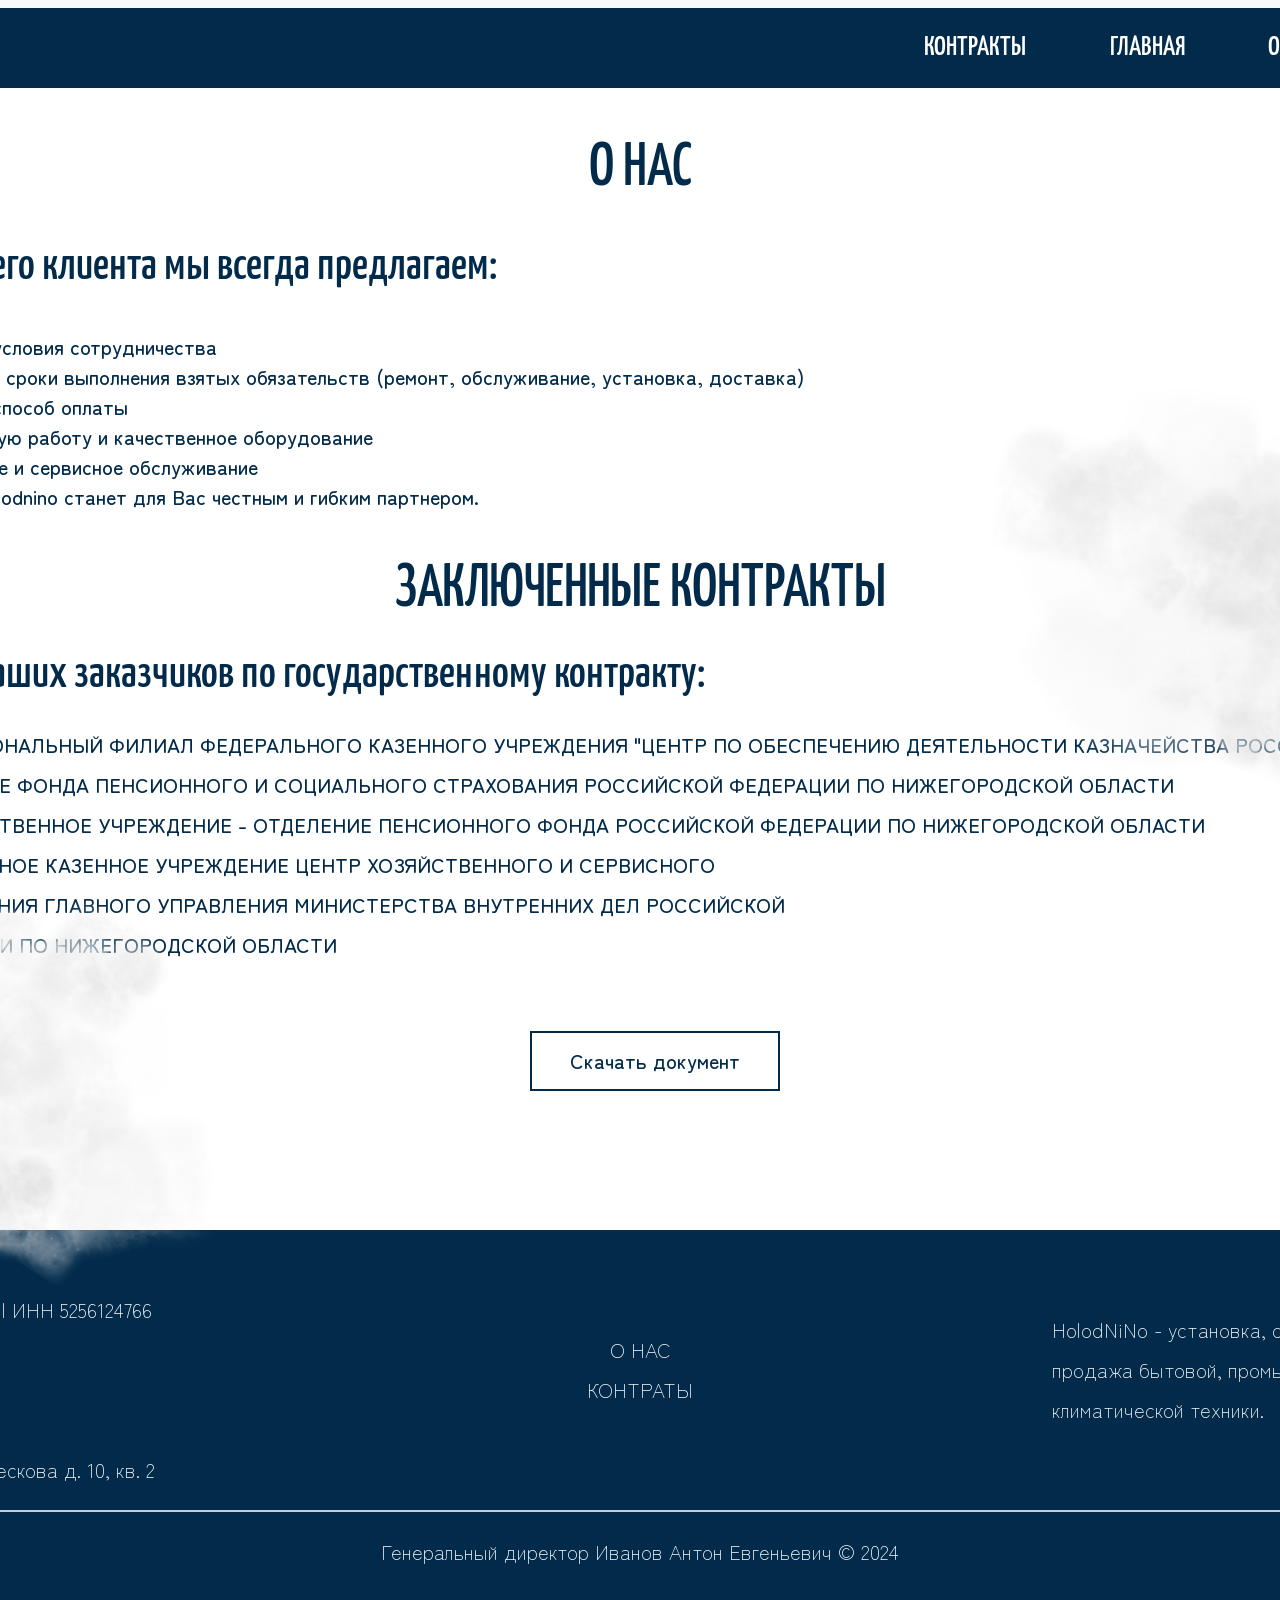
==== str2.html @ f381e280 "Add files via upload" ====
<!DOCTYPE html>
<html lang="en">
<head>
    <meta charset="UTF-8">
    <meta name="viewport" content="width=device-width, initial-scale=1.0">
    <title>Document</title><link rel="stylesheet" href="./style2.css">
    <link href="https://cdn.jsdelivr.net/npm/bootstrap@5.3.3/dist/css/bootstrap.min.css" rel="stylesheet" integrity="sha384-QWTKZyjpPEjISv5WaRU9OFeRpok6YctnYmDr5pNlyT2bRjXh0JMhjY6hW+ALEwIH" crossorigin="anonymous">
</head>
<body>
    <script src="https://cdn.jsdelivr.net/npm/bootstrap@5.3.3/dist/js/bootstrap.bundle.min.js" integrity="sha384-YvpcrYf0tY3lHB60NNkmXc5s9fDVZLESaAA55NDzOxhy9GkcIdslK1eN7N6jIeHz" crossorigin="anonymous"></script>
    <div class="wrapper">
        <div class="content">
    <nav class="navbar bg-body-tertiary">
        <div class="container-fluid">
          <img src="./img/logo.svg" alt="Logo" height="24" class="d-inline-block align-text-top">
          <div class="hrefs" type="zag"><a href="#sec2"><p>контракты</p></a><a href="./index.html"><p>главная</p></a><a href="#sec1"><p>о нас</p></a><p id="num">+7 930 800 09 63</p></a></div>
        </div>
      </nav>
      <div class="obl1" style="position: absolute;" >
        <img src="./img/abstract-smoke-cloud-texture-3sa1hg27vzfdxatm 3.svg" id="obl1" style="position: absolute;">
        </div>
      <div class="section-first"  id="sec1">
        <div class="zag">
            о нас
        </div>
        <div class="information">
        <div class="zag2">
            Для своего клиента мы всегда предлагаем:
        </div>
        <p>- выгодные условия сотрудничества<br>
            - кротчайшие сроки выполнения взятых обязательств (ремонт, обслуживание, установка, доставка)<br>
            - выгодный способ оплаты<br>
            - качественную работу и качественное оборудование<br>
            - гарантийное и сервисное обслуживание<br>
            Компания Holodnino станет для Вас честным и гибким партнером.</p>
      </div>
    </div>
    <div class="section-second" id="sec2">
        <div class="zag">
            заключенные контракты
        </div>
        <div class="information">
        <div class="zag2">
            Среди наших заказчиков по государственному контракту:
        </div>
        <p> • МЕЖРЕГИОНАЛЬНЫЙ ФИЛИАЛ ФЕДЕРАЛЬНОГО КАЗЕННОГО УЧРЕЖДЕНИЯ "ЦЕНТР ПО ОБЕСПЕЧЕНИЮ ДЕЯТЕЛЬНОСТИ КАЗНАЧЕЙСТВА РОССИИ" В Г. НИЖНЕМ НОВГОРОДЕ<br>
            • ОТДЕЛЕНИЕ ФОНДА ПЕНСИОННОГО И СОЦИАЛЬНОГО СТРАХОВАНИЯ РОССИЙСКОЙ ФЕДЕРАЦИИ ПО НИЖЕГОРОДСКОЙ ОБЛАСТИ<br>
            • ГОСУДАРСТВЕННОЕ УЧРЕЖДЕНИЕ - ОТДЕЛЕНИЕ ПЕНСИОННОГО ФОНДА РОССИЙСКОЙ ФЕДЕРАЦИИ ПО НИЖЕГОРОДСКОЙ ОБЛАСТИ<br>
            • ФЕДЕРАЛЬНОЕ КАЗЕННОЕ УЧРЕЖДЕНИЕ ЦЕНТР ХОЗЯЙСТВЕННОГО И СЕРВИСНОГО<br>
            • ОБЕСПЕЧЕНИЯ ГЛАВНОГО УПРАВЛЕНИЯ МИНИСТЕРСТВА ВНУТРЕННИХ ДЕЛ РОССИЙСКОЙ<br>
            • ФЕДЕРАЦИИ ПО НИЖЕГОРОДСКОЙ ОБЛАСТИ</p>
      </div>
      <a href="./docs/контракты.pdf" download> <button><p>Скачать документ</p></button></a>
    </div>
    <div class="obl2" style="position: absolute;" >
        <img src="./img/abstract-smoke-cloud-texture-3sa1hg27vzfdxatm 3.svg" id="obl2" style="position: absolute;">
        </div>
</div>
    <div class="section-footer" style="width: 100%;">
<div class="container-footer">
  <div class="information">
    <div class="left">т.: 89308000963<br>
      ООО«Мигвана» 
      |   КПП 525601001
      |   ИНН 5256124766<br>
      ОГРН 1135256007886<br>
      БИК 048073770 <br>
      ОАО «УРАЛСИБ»<br>
      603016, г. Нижний Новгород
      ул. Лескова д. 10, кв. 2
      </div>
    <div class="mid"><div class="hrefs">
      <a href="#sec1">о нас</a>
      <a href="#sec2">контраты</a>
    </div></div>
    <div class="right">HolodNiNo - установка, обслуживание, ремонт и продажа бытовой,
      промышленной и полупромышленной климатической техники.</div>
    
  </div>
  <div class="director">
    <p>Генеральный директор Иванов Антон Евгеньевич 
      © 2024</p>
  </div>
</div>
        </div>
    </div>
</body>
</html>
---- style2.css ----
@import url('./fontstyle.css');
body{
    align-items: center;
    display: flex;
    justify-content: center;
    flex-direction: column;
    width: 100%;


}
.hrefs{

    text-transform: uppercase;
    display: flex;
    align-items: center;
    justify-content: space-between;
    width: 35%;
}
.hrefs p{
     color: white;
     margin: 0;
    font-family: 'Yan';
    font-weight: 500;
    font-size: 28px;
}
.hrefs a{
text-decoration: none;

}
nav img{
    height: 40px;
}
nav{
    width: 80px;
}
#num{
    font-size: 35px;
}
.navbar{
    width: 1920px;
    height: 80px;

}
.navbar .container-fluid{
    background-color: #022B4B;
    height: 80px !important;
}
.section-first{
    width: 1920px;
    display: flex;
    flex-direction: column;
    align-items: baseline;
    padding: 50px 0;
    height: 40%;
    justify-content: center;
}
 .section-first p{
    font-size: 20px;
    font-weight: 500;
    font-family: 'Zen';
    color: #022B4B;
    padding-left:200px ;
}
.section-second p{
    font-size: 20px;
    font-weight: 500;
    font-family: 'Zen';
    color: #022B4B;
    padding-left:200px ;
}
.zag{
    color: #022B4B;
    font-size: 60px;
    font-family: 'Yan';
    font-weight: 500;
    text-transform: uppercase;
    padding-bottom: 20px;
    width: 100%;
    text-align: center;
}
.zag2{
    font-family: 'Yan';
    font-size: 45px;
    color: #022B4B;
    display: flex;
    text-align: center;
    font-weight: 500;
    width: 1647px;
    padding: 0px  0 30px 200px;
}
.section-second{
    width: 1920px;
    padding: 50px 0;
    display: flex;
    flex-direction: column;
    align-items: baseline;
    justify-content: center;
    height: 40%;
}
.section-second .information{
    line-height: 40px;
}
.section-second button{
    width: 250px;
    height: 60px;
    font-family: 'Zen';
    font-size: 20px;
    font-weight: 300;
    background-color:#022B4B;
    border: #022B4B 2px solid;
    color:#ffffff;
    margin: 50px 0 0 850px;
    transition: 0.5s;
    z-index: 1;
    position: relative;

}
.section-second button:hover::before{
    transform-origin: top;
    transition: transform 0.2s ease;
    transform: scaleX(0);
    
}
.section-second button::before{
    content: "";
    position: absolute;
    top: 0%;
    left: 0%;
    width: 100%;
    height: 100%;
    background:#ffffff;
    z-index: -1;
    transform-origin: top;
    transition: transform 1s ease;
    transform: scaleX(1);
}
.section-second button p{
    margin: 0;
    color: #022B4B;
    transition: 0.3s;
    padding: 0;
}
.section-second button:hover p{
    color: #ffffff; 
}


* {
	margin: 0;
	padding: 0;
}
html,
body {
	height: 100%;
}
.wrapper {
	display: flex;
	flex-direction: column;
	min-height: 100%;
}
.content {
	flex: 1 0 auto;
}
.section-footer {
	flex: 0 0 auto;
    background-color: #022B4B;
    display: flex;
    align-items: center;
    justify-content: center;
}
.container-footer{
    width: 1920px;
    display: flex;
    flex-direction: column;
    align-items: center;
    justify-content: center;
}
.section-footer .information{
    border-bottom:#ffffffc3 2px solid;
    width: 1920px;
    display: flex;
    flex-direction: row;
    justify-content: space-between;
    align-items: center;
    color: #ffffff;
    padding: 20px 0;
    font-size: 20px;
    font-family: 'Zen';
    line-height: 200%;
    font-weight: 200;
}
.section-footer p{
    color: #ffffff;
}
.section-footer .left{
width: 32%;
margin-left: 20px ;
}
.section-footer .information .mid{
    width: 50%;
    display: flex;
    align-items: center;
    justify-content: center;

    }
    .section-footer .information .mid .hrefs{
        text-transform: uppercase;
        display: flex;
        flex-direction: column;
        align-items: center;
    }
    .section-footer .information .mid a{
        color: #ffffff;
        text-decoration: none;
        font-size: 20px;
        font-family: 'Zen';
        line-height: 200%;
        font-weight: 200;
        text-transform: uppercase;
    }
    .section-footer .information .right{
        width:32%;
        margin-right: 20px;
        }
        .director{
            padding: 20px 0;
            color: #ffffff;
            text-decoration: none;
            font-size: 20px;
            font-family: 'Zen';
            line-height: 200%;
            font-weight: 200;
        }
        .obl1 {
            width: 1920px;
            height: 500px;
            transform: translateY(250px);
            overflow: hidden;
        }
        #obl1{
transform: translateX(1300px);
transition: 3.5s;
        }
        #obl1:hover{
            transform: translateX(1500px);
                    }
        .obl2 {
            width: 1920px;
            height: 500px;
            transform: translateY(-170px);
            overflow: hidden;
        }
        #obl2{
transform: translateX(-200px);
transition: 3.5s;
height: 400PX;
        }
        #obl2:hover{
            transform: translateX(-400px);
                    }
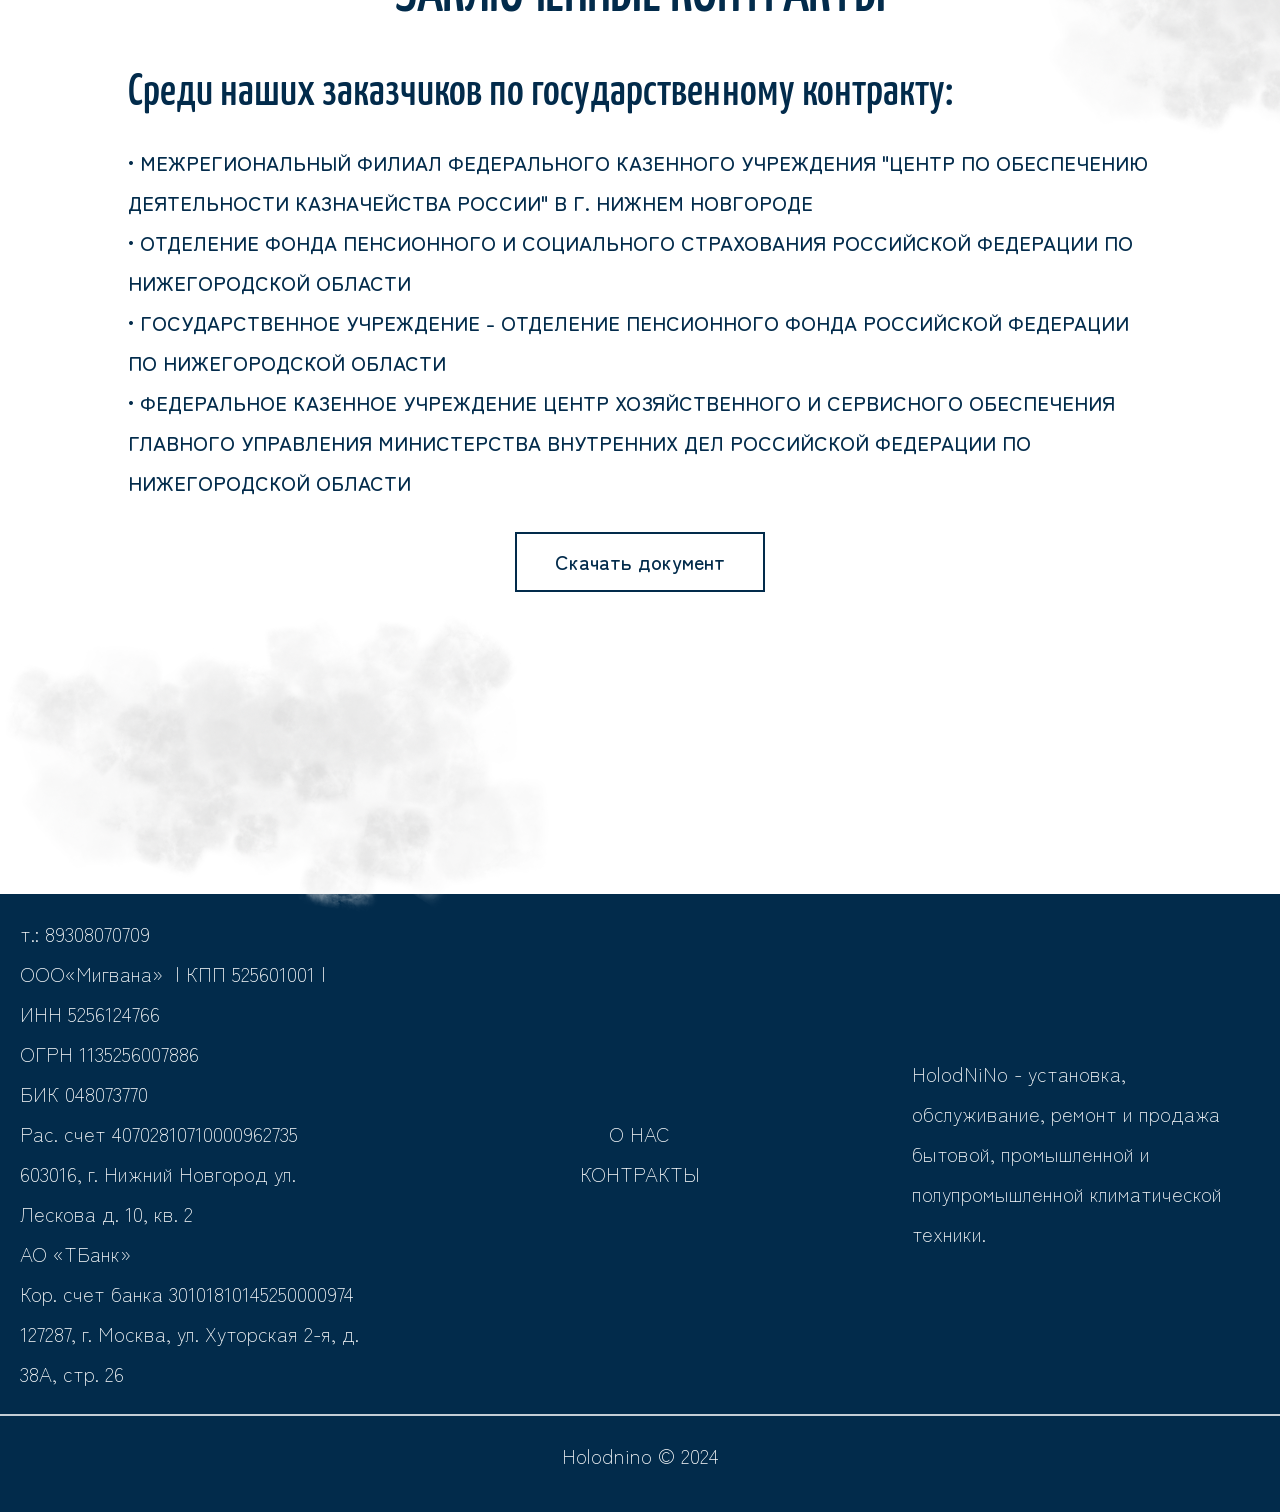
==== commit 0332cf09: "Add files via upload" ====
--- a/str2.html
+++ b/str2.html
@@ -13,7 +13,33 @@
     <nav class="navbar bg-body-tertiary">
         <div class="container-fluid">
           <img src="./img/logo.svg" alt="Logo" height="24" class="d-inline-block align-text-top">
-          <div class="hrefs" type="zag"><a href="#sec2"><p>контракты</p></a><a href="./index.html"><p>главная</p></a><a href="#sec1"><p>о нас</p></a><p id="num">+7 930 800 09 63</p></a></div>
+          <div class="hrefs" type="zag"><a href="#sec2"><p>контракты</p></a><a href="./index.html"><p>главная</p></a><a href="#sec1"><p>о нас</p></a>
+          <button type="button" class="btn btn-primary" data-bs-toggle="modal" data-bs-target="#exampleModal" id="loginBtn">
+  <img src="./img/user-circle_svgrepo.com.svg">
+</button>
+
+<div class="modal fade" id="exampleModal" tabindex="-1" aria-labelledby="exampleModalLabel" aria-hidden="true">
+  <div class="modal-dialog modal-dialog-centered">
+    <form class="modal-content mycontent"  id="loginForm">
+      <div class="modal-header">
+        <button type="button" class="btn-close" data-bs-dismiss="modal" aria-label="Закрыть"></button>
+      </div>
+      <div class="modal-body">
+<div class="enter">
+          <h1 id="exampleModalLabel">ВХОД</h1>
+            <label for="username">Введите логин</label>
+            <input type="text" id="username">
+            <label for="password">Введите пароль</label>
+            <input type="text" id="password">
+</div>
+      </div>
+      <div class="modal-footer">
+        <button type="submit" style="width: 100px;" class="btn btn-primary">Войти</button>
+      </div>
+    </form>
+  </div>
+</div>
+          </div>
         </div>
       </nav>
       <div class="obl1" style="position: absolute;" >
@@ -28,12 +54,14 @@
             Для своего клиента мы всегда предлагаем:
         </div>
         <p>- выгодные условия сотрудничества<br>
-            - кротчайшие сроки выполнения взятых обязательств (ремонт, обслуживание, установка, доставка)<br>
+            - кратчайшие сроки выполнения взятых обязательств (ремонт, обслуживание, установка, доставка)<br>
             - выгодный способ оплаты<br>
             - качественную работу и качественное оборудование<br>
             - гарантийное и сервисное обслуживание<br>
             Компания Holodnino станет для Вас честным и гибким партнером.</p>
+            
       </div>
+      <a href="./str4.html"> <button><p id="usl">Перечнь услуг</p></button></a>
     </div>
     <div class="section-second" id="sec2">
         <div class="zag">
@@ -43,12 +71,10 @@
         <div class="zag2">
             Среди наших заказчиков по государственному контракту:
         </div>
-        <p> • МЕЖРЕГИОНАЛЬНЫЙ ФИЛИАЛ ФЕДЕРАЛЬНОГО КАЗЕННОГО УЧРЕЖДЕНИЯ "ЦЕНТР ПО ОБЕСПЕЧЕНИЮ ДЕЯТЕЛЬНОСТИ КАЗНАЧЕЙСТВА РОССИИ" В Г. НИЖНЕМ НОВГОРОДЕ<br>
+        <p id="kontr"> • МЕЖРЕГИОНАЛЬНЫЙ ФИЛИАЛ ФЕДЕРАЛЬНОГО КАЗЕННОГО УЧРЕЖДЕНИЯ "ЦЕНТР ПО ОБЕСПЕЧЕНИЮ ДЕЯТЕЛЬНОСТИ КАЗНАЧЕЙСТВА РОССИИ" В Г. НИЖНЕМ НОВГОРОДЕ<br>
             • ОТДЕЛЕНИЕ ФОНДА ПЕНСИОННОГО И СОЦИАЛЬНОГО СТРАХОВАНИЯ РОССИЙСКОЙ ФЕДЕРАЦИИ ПО НИЖЕГОРОДСКОЙ ОБЛАСТИ<br>
             • ГОСУДАРСТВЕННОЕ УЧРЕЖДЕНИЕ - ОТДЕЛЕНИЕ ПЕНСИОННОГО ФОНДА РОССИЙСКОЙ ФЕДЕРАЦИИ ПО НИЖЕГОРОДСКОЙ ОБЛАСТИ<br>
-            • ФЕДЕРАЛЬНОЕ КАЗЕННОЕ УЧРЕЖДЕНИЕ ЦЕНТР ХОЗЯЙСТВЕННОГО И СЕРВИСНОГО<br>
-            • ОБЕСПЕЧЕНИЯ ГЛАВНОГО УПРАВЛЕНИЯ МИНИСТЕРСТВА ВНУТРЕННИХ ДЕЛ РОССИЙСКОЙ<br>
-            • ФЕДЕРАЦИИ ПО НИЖЕГОРОДСКОЙ ОБЛАСТИ</p>
+            • ФЕДЕРАЛЬНОЕ КАЗЕННОЕ УЧРЕЖДЕНИЕ ЦЕНТР ХОЗЯЙСТВЕННОГО И СЕРВИСНОГО ОБЕСПЕЧЕНИЯ ГЛАВНОГО УПРАВЛЕНИЯ МИНИСТЕРСТВА ВНУТРЕННИХ ДЕЛ РОССИЙСКОЙ ФЕДЕРАЦИИ ПО НИЖЕГОРОДСКОЙ ОБЛАСТИ</p>
       </div>
       <a href="./docs/контракты.pdf" download> <button><p>Скачать документ</p></button></a>
     </div>
@@ -59,30 +85,37 @@
     <div class="section-footer" style="width: 100%;">
 <div class="container-footer">
   <div class="information">
-    <div class="left">т.: 89308000963<br>
+    <div class="left">т.: 89308070709<br>
       ООО«Мигвана» 
       |   КПП 525601001
       |   ИНН 5256124766<br>
       ОГРН 1135256007886<br>
       БИК 048073770 <br>
-      ОАО «УРАЛСИБ»<br>
+      Рас. счет
+      40702810710000962735<br>
       603016, г. Нижний Новгород
-      ул. Лескова д. 10, кв. 2
+      ул. Лескова д. 10, кв. 2<br>
+      АО «ТБанк»<br>
+      Кор. счет банка
+      30101810145250000974<br>
+      127287, г. Москва, ул. Хуторская 2-я, д. 38А, стр. 26
       </div>
     <div class="mid"><div class="hrefs">
       <a href="#sec1">о нас</a>
-      <a href="#sec2">контраты</a>
+      <a href="#sec2">контракты</a>
     </div></div>
     <div class="right">HolodNiNo - установка, обслуживание, ремонт и продажа бытовой,
       промышленной и полупромышленной климатической техники.</div>
     
   </div>
   <div class="director">
-    <p>Генеральный директор Иванов Антон Евгеньевич 
+    <p>Holodnino
       © 2024</p>
   </div>
 </div>
         </div>
     </div>
+
+    <script src="./enterkab.js"></script>
 </body>
 </html>
--- a/style2.css
+++ b/style2.css
@@ -7,6 +7,62 @@
     width: 100%;
 
 
+}
+.modal{
+    --bs-modal-border-radius: none !important;
+    --bs-modal-width: 700px !important;
+    --bs-modal-height: 500px !important;
+}
+.btn-primary{
+    --bs-btn-bg: none  !important;
+    --bs-btn-border-color: none !important;
+    --bs-btn-active-bg: none !important;
+    --bs-btn-active-border-color: none !important;
+    --bs-btn-hover-bg:none !important;
+    --bs-btn-hover-border-color:none !important;
+
+}
+.modal-content{
+    border: #022B4B 5px solid !important;
+
+}
+.modal-footer{
+    align-items: center;
+    justify-content: center !important;
+
+}
+.modal-footer button{
+    background-color: #022B4B;
+    --bs-btn-border-radius: none;
+    border: #022B4B 2px solid;
+    font-family: 'Zen';
+
+}
+.modal-footer button:hover{
+    color: #022B4B;
+
+}
+.enter label{
+font-size: 20px;
+text-transform: none;
+ margin-left: 15%;
+ margin-top: 20px;
+}
+.enter h1{
+    font-size: 35px;
+    align-self: center;
+    color: #022B4B;
+}
+.enter{
+    display: flex;
+    flex-direction: column;
+    margin-bottom: 20px;
+}
+.enter input{
+    height: 50px;
+    width: 70%;
+    margin-left: 15%;
+    
 }
 .hrefs{
 
@@ -54,7 +110,7 @@
     height: 40%;
     justify-content: center;
 }
- .section-first p{
+ .information p{
     font-size: 20px;
     font-weight: 500;
     font-family: 'Zen';
@@ -88,12 +144,56 @@
     width: 1647px;
     padding: 0px  0 30px 200px;
 }
+.section-first button{
+    margin-left: 200px;
+    margin-top: 20px;
+     width: 250px;
+    height: 60px;
+    font-family: 'Zen';
+    font-size: 20px;
+    font-weight: 300;
+    background-color:#022B4B;
+    border: #022B4B 2px solid;
+    color:#ffffff;
+    transition: 0.5s;
+    z-index: 1;
+    position: relative;
+
+}
+.section-first button:hover::before{
+    transform-origin: top;
+    transition: transform 0.2s ease;
+    transform: scaleX(0);
+    
+}
+.section-first button::before{
+    content: "";
+    position: absolute;
+    top: 0%;
+    left: 0%;
+    width: 100%;
+    height: 100%;
+    background:#ffffff;
+    z-index: -1;
+    transform-origin: top;
+    transition: transform 1s ease;
+    transform: scaleX(1);
+}
+.section-first button p{
+    margin: 0;
+    color: #022B4B;
+    transition: 0.3s;
+    padding: 0;
+}
+.section-first button:hover p{
+    color: #ffffff; 
+}
 .section-second{
     width: 1920px;
     padding: 50px 0;
     display: flex;
     flex-direction: column;
-    align-items: baseline;
+    align-items: center;
     justify-content: center;
     height: 40%;
 }
@@ -109,7 +209,6 @@
     background-color:#022B4B;
     border: #022B4B 2px solid;
     color:#ffffff;
-    margin: 50px 0 0 850px;
     transition: 0.5s;
     z-index: 1;
     position: relative;
@@ -154,12 +253,15 @@
 	height: 100%;
 }
 .wrapper {
-	display: flex;
-	flex-direction: column;
-	min-height: 100%;
+    display: flex;
+    flex-direction: column;
+    width: 100%;
+    min-height: 100%;
+    justify-content: center;
+    align-items: center;
 }
 .content {
-	flex: 1 0 auto;
+	flex: 1 0  auto;
 }
 .section-footer {
 	flex: 0 0 auto;
@@ -257,4 +359,191 @@
         }
         #obl2:hover{
             transform: translateX(-400px);
-                    }                    +                    }       
+                    @media (max-width: 1920px) {
+                    .navbar {
+                        width: 100%;
+                        overflow: hidden;
+                    }   
+                    .wrapper{
+                        width: 100%;
+                    }
+                    .section-first {
+                        width: 100%;
+                        height: 30%;
+                }
+                    .obl1 {
+                        width: 100%;
+                        }
+                    .section-second {
+                         width: 100%;
+                         margin: 50px 0;}
+                    .obl2 {
+                        width: 100%;
+                    }
+                    .container-footer {
+                        width: 100%;}
+                    .section-footer .information {
+                        width: 100%;}
+                        .section-second p#kontr {
+                            width: 100%;
+                            padding-left: 10%;
+                            padding-right: 10%;
+                        }
+                    
+                        .zag2{
+                            width: 100%;
+                            padding: 0px 0 30px 10%;
+                        }
+                    .section-first .information{
+                        width: 100%;
+                    }
+                    .section-first p{
+                        padding-left: 10%;
+                    }
+                    .section-second .information{
+                        padding: 1% 0;
+                    }
+                    #obl1 {
+                        transform: translateX(1000px);
+                        transition: 3.5s;
+                    }
+                    
+                }       
+                @media (max-width: 1400px){
+                    .hrefs{
+                        width: 50%;
+                    }
+                    #obl2,
+                    #obl1{
+                        height: 300PX;
+                        transform: translate(0);
+                    }
+                    .obl2 {
+                        height: 300px;
+                        transform: translateY(-10px);}
+                        .obl1 {
+                            height: 300px;
+                            display: flex;
+                            justify-content: flex-end;
+                            transform: translateY(400px);
+                        }
+                        #obl1 {
+                            transform: translateX(300px);
+                            transition: 3.5s;
+                        }
+                        #obl1:hover{
+                            transform: translateX(500px);
+                        }
+                }   
+                @media (max-width: 1000px){
+                    .obl1 ,
+                    .obl2 {
+                        display: none;
+                    }
+                    .hrefs p{
+                        font-size: 20px;
+                    }
+                    .zag {
+                        font-size: 48px;
+                    }
+                    .zag2 {
+                        font-size: 29px;}
+                    .section-first p {
+                        font-size: 15px;}
+                    .section-second p {
+                        font-size: 15px;  
+                            }  
+                    .section-first{
+                        height: auto;
+                        padding: 0;
+                        margin: 20% 0;
+                    }
+                    .section-second{
+                        height: auto;
+                        margin: 20% 0;
+                    }
+                    .section-footer .left {
+                        font-size: 15px;
+                        line-height: 150%;
+                    }
+                    .section-footer .information .mid a {
+                        font-size: 15px;}
+                    .section-footer .information .right {
+                        font-size: 15px;
+                        line-height: 150%;}
+                    .section-footer p {
+                        margin: 0;
+                        font-size: 15px;
+                        }
+                }
+                @media (max-width: 780px){
+                    .hrefs {
+                        width: 60%;
+                    }
+                    .hrefs p{
+                        font-size: 15px;
+                    }
+                    #num {
+                        font-size: 20px;
+                    }
+
+                }
+                @media (max-width: 520px){
+                    .hrefs{
+                        width: 100%;
+                    }
+                    .d-inline-block {
+                        display: inline-block !important;
+                        transform: translateX(130px);
+                        height: 30px;
+                    }
+                    .zag {
+                        font-size: 30px;
+                    }
+                    .zag2 {
+                        font-size: 20px;
+                    }
+                    .section-first p {
+                        font-size: 10px;
+                    }
+                    .section-first {
+                        margin: 10% 0;
+                    }
+                    .section-second{
+                        padding: 0;
+                        height: auto;
+                        margin: 10% 0;
+                        }
+                        .section-second p#kontr {
+                            width: 100%;
+                            padding-left: 10%;
+                            padding-right: 10%;
+                            line-height: 150%;
+                            font-size: 10px;
+                        }
+                        .zag2 {
+                            padding: 0px 0 10px 10%;
+                        }
+                        .section-second button {
+                            width: 100px;
+                            height: 40px;}
+                            .section-second p {
+                                font-size: 8px;
+                            }
+                            .section-footer .left {
+                                font-size: 8px;}
+                        .section-footer .information .mid a{
+                            font-size: 8px;}
+                            .section-footer .information .right {
+                                font-size: 8px;}
+                            .section-footer p {
+                                margin: 0;
+                                font-size: 8px;
+                                
+                                }
+                                .section-footer .director{
+                                    padding: 0;
+                                }
+                                
+                }
